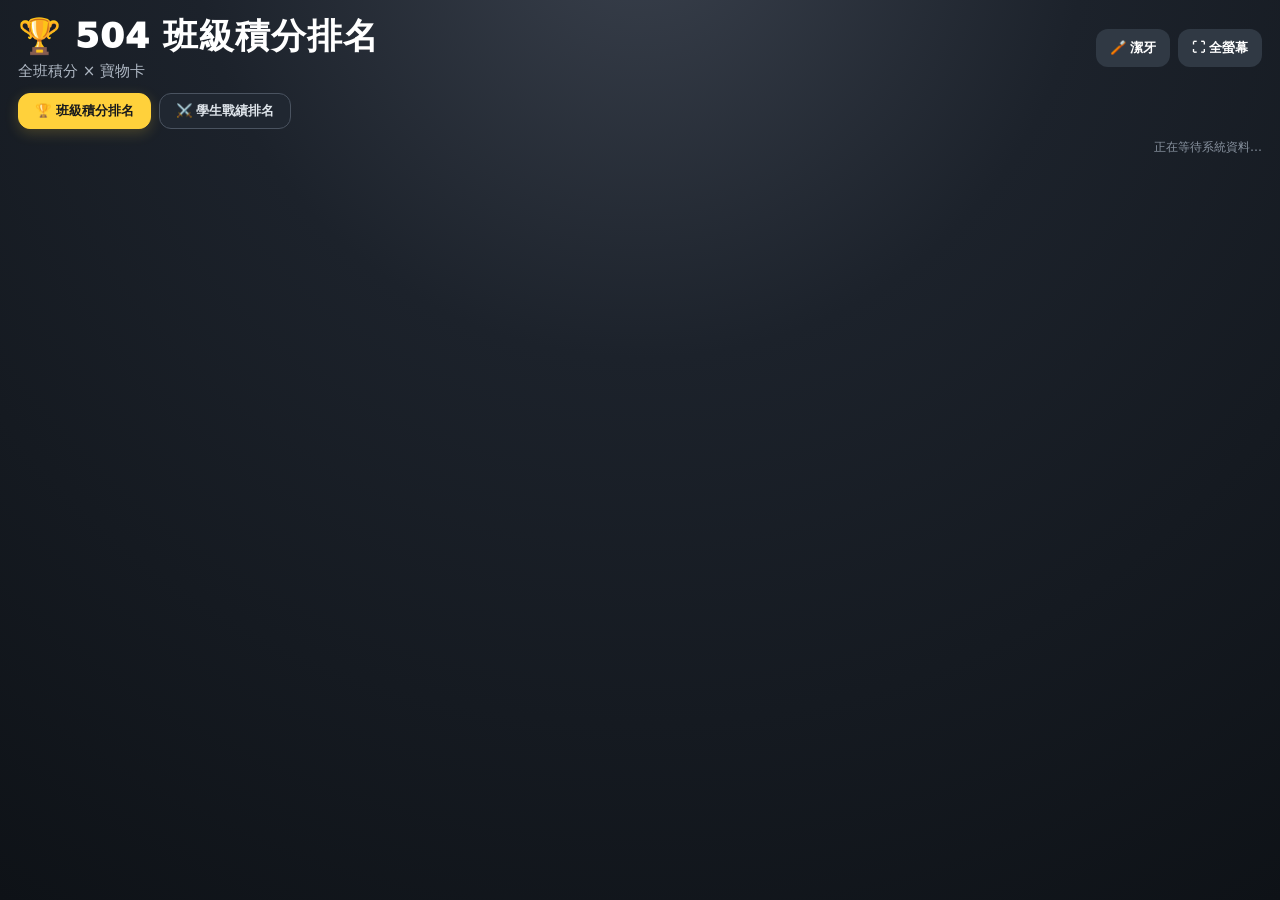
==== display.html @ ac0d9535 "13" ====
<!doctype html>
<html lang="zh-Hant">
<head>
<meta charset="utf-8"><meta name="viewport" content="width=device-width,initial-scale=1">
<title>504 班級榮譽榜</title>
<style>
*{box-sizing:border-box}html,body{margin:0;min-height:100%;font-family:"Microsoft JhengHei",system-ui,sans-serif;background:#11151b;color:#fff}
body{overflow:hidden}.board-wrap{height:100vh;padding:18px 26px;display:flex;flex-direction:column;background:radial-gradient(circle at 50% -10%,#3a414d 0,#1c222b 38%,#0e1217 100%)}
.board-head{display:flex;justify-content:space-between;align-items:center;gap:16px;flex:0 0 auto}.title{font-size:clamp(28px,2.7vw,46px);font-weight:1000;letter-spacing:1px}.sub{color:#aeb7c3;font-size:15px;margin-top:2px}.actions{display:flex;gap:8px}.btn{border:0;border-radius:12px;padding:10px 14px;background:#303944;color:#fff;font-weight:900;cursor:pointer}.btn.active{background:#ffc928;color:#16191d}.btn:hover{filter:brightness(1.1)}
.tabs{display:flex;gap:8px;margin:12px 0 10px;flex:0 0 auto}.tab{border:1px solid #4a5360;background:#202731;color:#dfe5eb;border-radius:12px;padding:8px 16px;font-weight:900;cursor:pointer}.tab.active{background:#ffd13b;color:#17191d;border-color:#ffd13b;box-shadow:0 4px 14px #ffd13b33}
.status{text-align:right;color:#87919e;font-size:12px;height:18px;flex:0 0 auto}
.grid{display:grid!important;grid-template-columns:repeat(6,minmax(0,1fr))!important;grid-auto-rows:minmax(0,1fr);gap:9px;flex:1;min-height:0;overflow:hidden}
.card{position:relative;min-width:0;min-height:0;overflow:hidden;border:1px solid #3b434e;border-radius:16px;padding:9px;background:linear-gradient(145deg,#252b34,#181d24);box-shadow:0 5px 18px #0007;display:grid;grid-template-columns:42px 54px minmax(0,1fr);grid-template-rows:auto auto 1fr;column-gap:8px;align-items:center}
.card.top1{border:2px solid #ffd43b;background:linear-gradient(145deg,#3a321d,#1b1f25)}.card.top2{border-color:#d9e0e7}.card.top3{border-color:#c98f55}
.rank{font-size:20px;font-weight:1000;text-align:center;align-self:start;padding-top:3px}.ranknum{font-size:16px;color:#aab3be}.avatar{width:54px!important;height:54px!important;min-width:54px!important;max-width:54px!important;min-height:54px!important;max-height:54px!important;border-radius:50%;object-fit:cover;display:block;border:3px solid #697481!important;grid-row:1/3}.top1 .avatar{border-color:#ffd43b!important}.info{min-width:0}.seat{font-size:11px;color:#89939f}.name{font-size:17px;font-weight:1000;white-space:nowrap;overflow:hidden;text-overflow:ellipsis}.bigscore{font-size:clamp(28px,2.2vw,42px);font-weight:1000;line-height:1;white-space:nowrap;color:#ffd43b}.bigscore small{font-size:12px;color:#aeb7c3;margin-left:2px}.stats{grid-column:2/4;font-size:11px;color:#aeb7c3;white-space:nowrap;overflow:hidden;text-overflow:ellipsis;margin-top:2px}.prizes{grid-column:1/4;display:flex;flex-wrap:wrap;align-content:flex-start;gap:4px;overflow:hidden;max-height:31px;margin-top:2px}.prize{font-size:10px;line-height:1;padding:5px 7px;border-radius:999px;background:linear-gradient(90deg,#503e09,#332a10);border:1px solid #9f7d20;color:#ffe27a;font-weight:900;white-space:nowrap}.empty{font-size:10px;color:#68727f}
.battle-score{color:#7dd3fc}.win{color:#7ee787}.loss{color:#ff8f8f}
@media(max-width:1400px){.board-wrap{padding:14px 18px}.card{grid-template-columns:34px 46px minmax(0,1fr);padding:7px;gap:6px}.avatar{width:46px!important;height:46px!important;min-width:46px!important;max-width:46px!important;min-height:46px!important;max-height:46px!important}.name{font-size:15px}.bigscore{font-size:30px}}
@media(max-width:1000px){body{overflow:auto}.board-wrap{height:auto;min-height:100vh}.grid{grid-template-columns:repeat(3,minmax(0,1fr))!important;grid-auto-rows:120px}.status{height:auto}.actions{flex-wrap:wrap}}
</style></head>
<body>
<div class="board-wrap">
<header class="board-head"><div><div class="title" id="title">🏆 504 班級積分排名</div><div class="sub" id="subtitle">全班積分 × 寶物卡</div></div><div class="actions"><button class="btn" onclick="location.href='/display/toothbrush'">🪥 潔牙</button><button class="btn" onclick="document.documentElement.requestFullscreen?.()">⛶ 全螢幕</button></div></header>
<div class="tabs"><button id="scoreTab" class="tab active" onclick="setMode('score')">🏆 班級積分排名</button><button id="battleTab" class="tab" onclick="setMode('battle')">⚔️ 學生戰績排名</button></div>
<div id="status" class="status">資料載入中…</div><main id="board" class="grid"></main>
</div>
<script>
const board=document.getElementById('board'),statusEl=document.getElementById('status');let mode='score';let latest=[];
function avatar(x){return `/static/avatars/${String(x.seat).padStart(2,'0')}.jpg`}
function esc(v){return String(v??'').replace(/[&<>'"]/g,c=>({'&':'&amp;','<':'&lt;','>':'&gt;',"'":'&#39;','"':'&quot;'}[c]))}
function setMode(m){mode=m;document.getElementById('scoreTab').classList.toggle('active',m==='score');document.getElementById('battleTab').classList.toggle('active',m==='battle');render()}
function render(){
 let items=[...latest];
 if(mode==='score') items.sort((a,b)=>b.score-a.score||a.seat-b.seat); else items.sort((a,b)=>b.wins-a.wins||a.losses-b.losses||b.battle_score-a.battle_score||a.seat-b.seat);
 document.getElementById('title').textContent=mode==='score'?'🏆 504 班級積分排名':'⚔️ 504 學生戰績排名';
 document.getElementById('subtitle').textContent=mode==='score'?'全班積分 × 寶物卡':'對戰勝敗 × 戰力 × 班級積分';
 board.innerHTML=items.map((x,i)=>{
   const rank=i+1, medal=rank<=3?['🥇','🥈','🥉'][rank-1]:`<span class="ranknum">${rank}</span>`;
   const prizes=(x.cards||[]).slice(0,4).map(p=>`<span class="prize">🎁 ${esc(p.name)}</span>`).join('')||'<span class="empty">尚無寶物卡</span>';
   const main=mode==='score'?`<div class="bigscore">${x.score}<small>分</small></div>`:`<div class="bigscore battle-score">${x.battle_score}<small>戰力</small></div>`;
   const stats=mode==='score'?`戰績 ${x.wins} 勝 ${x.losses} 敗　｜　HP ${x.hp}`:`<span class="win">勝 ${x.wins}</span>　<span class="loss">敗 ${x.losses}</span>　｜　積分 ${x.score} 分`;
   return `<article class="card ${rank<=3?'top'+rank:''}"><div class="rank">${medal}</div><img class="avatar" src="${avatar(x)}" onerror="this.style.display='none'"><div class="info"><div class="seat">${String(x.seat).padStart(2,'0')} 號</div><div class="name">${esc(x.name)}</div>${main}</div><div class="stats">${stats}</div><div class="prizes">${prizes}</div></article>`;
 }).join('');
}
async function load(){try{const r=await fetch('/api/display/leaderboard?mode='+mode,{cache:'no-store'});const d=await r.json();if(!r.ok)throw Error(d.error||'載入失敗');latest=d.items||[];statusEl.textContent='每 5 秒自動更新　｜　共 '+latest.length+' 位學生';render()}catch(e){statusEl.textContent='正在等待系統資料…'}}
load();setInterval(load,5000);
</script></body></html>
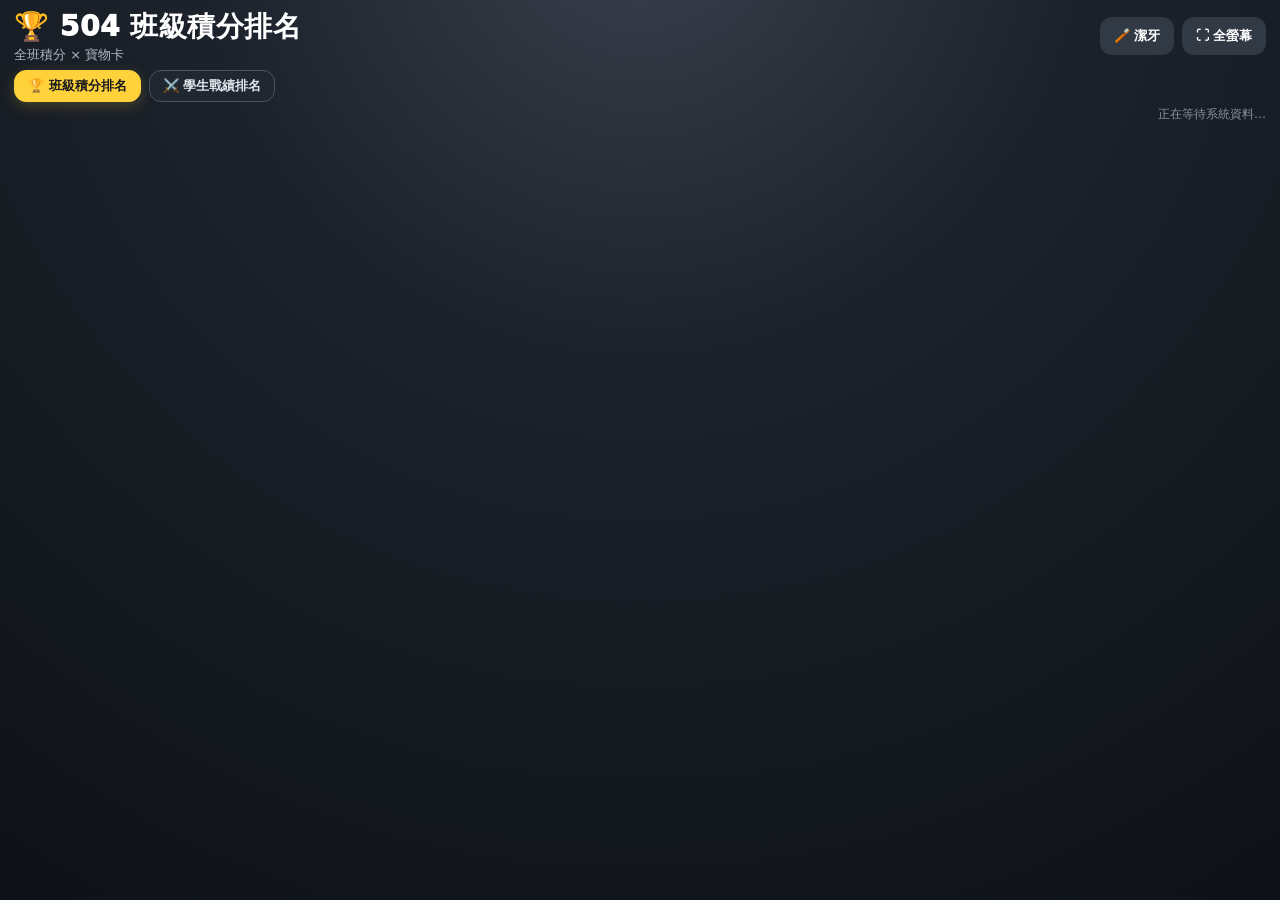
==== commit 396a5fdd: "Add files via upload" ====
--- a/display.html
+++ b/display.html
@@ -5,16 +5,16 @@
 <title>504 班級榮譽榜</title>
 <style>
 *{box-sizing:border-box}html,body{margin:0;min-height:100%;font-family:"Microsoft JhengHei",system-ui,sans-serif;background:#11151b;color:#fff}
-body{overflow:hidden}.board-wrap{height:100vh;padding:18px 26px;display:flex;flex-direction:column;background:radial-gradient(circle at 50% -10%,#3a414d 0,#1c222b 38%,#0e1217 100%)}
-.board-head{display:flex;justify-content:space-between;align-items:center;gap:16px;flex:0 0 auto}.title{font-size:clamp(28px,2.7vw,46px);font-weight:1000;letter-spacing:1px}.sub{color:#aeb7c3;font-size:15px;margin-top:2px}.actions{display:flex;gap:8px}.btn{border:0;border-radius:12px;padding:10px 14px;background:#303944;color:#fff;font-weight:900;cursor:pointer}.btn.active{background:#ffc928;color:#16191d}.btn:hover{filter:brightness(1.1)}
-.tabs{display:flex;gap:8px;margin:12px 0 10px;flex:0 0 auto}.tab{border:1px solid #4a5360;background:#202731;color:#dfe5eb;border-radius:12px;padding:8px 16px;font-weight:900;cursor:pointer}.tab.active{background:#ffd13b;color:#17191d;border-color:#ffd13b;box-shadow:0 4px 14px #ffd13b33}
+body{overflow:hidden}.board-wrap{height:100vh;padding:10px 18px;display:flex;flex-direction:column;background:radial-gradient(circle at 50% -10%,#3a414d 0,#1c222b 38%,#0e1217 100%)}
+.board-head{display:flex;justify-content:space-between;align-items:center;gap:16px;flex:0 0 auto}.title{font-size:clamp(24px,2.2vw,38px);font-weight:1000;letter-spacing:.5px}.sub{color:#aeb7c3;font-size:13px;margin-top:0}.actions{display:flex;gap:8px}.btn{border:0;border-radius:12px;padding:10px 14px;background:#303944;color:#fff;font-weight:900;cursor:pointer}.btn.active{background:#ffc928;color:#16191d}.btn:hover{filter:brightness(1.1)}
+.tabs{display:flex;gap:8px;margin:6px 0 4px;flex:0 0 auto}.tab{border:1px solid #4a5360;background:#202731;color:#dfe5eb;border-radius:12px;padding:6px 13px;font-weight:900;cursor:pointer}.tab.active{background:#ffd13b;color:#17191d;border-color:#ffd13b;box-shadow:0 4px 14px #ffd13b33}
 .status{text-align:right;color:#87919e;font-size:12px;height:18px;flex:0 0 auto}
 .grid{display:grid!important;grid-template-columns:repeat(6,minmax(0,1fr))!important;grid-auto-rows:minmax(0,1fr);gap:9px;flex:1;min-height:0;overflow:hidden}
-.card{position:relative;min-width:0;min-height:0;overflow:hidden;border:1px solid #3b434e;border-radius:16px;padding:9px;background:linear-gradient(145deg,#252b34,#181d24);box-shadow:0 5px 18px #0007;display:grid;grid-template-columns:42px 54px minmax(0,1fr);grid-template-rows:auto auto 1fr;column-gap:8px;align-items:center}
+.card{position:relative;min-width:0;min-height:0;overflow:hidden;border:1px solid #3b434e;border-radius:16px;padding:8px;background:linear-gradient(145deg,#252b34,#181d24);box-shadow:0 5px 18px #0007;display:grid;grid-template-columns:42px 54px minmax(0,1fr);grid-template-rows:auto auto 1fr;column-gap:8px;align-items:center}
 .card.top1{border:2px solid #ffd43b;background:linear-gradient(145deg,#3a321d,#1b1f25)}.card.top2{border-color:#d9e0e7}.card.top3{border-color:#c98f55}
-.rank{font-size:20px;font-weight:1000;text-align:center;align-self:start;padding-top:3px}.ranknum{font-size:16px;color:#aab3be}.avatar{width:54px!important;height:54px!important;min-width:54px!important;max-width:54px!important;min-height:54px!important;max-height:54px!important;border-radius:50%;object-fit:cover;display:block;border:3px solid #697481!important;grid-row:1/3}.top1 .avatar{border-color:#ffd43b!important}.info{min-width:0}.seat{font-size:11px;color:#89939f}.name{font-size:17px;font-weight:1000;white-space:nowrap;overflow:hidden;text-overflow:ellipsis}.bigscore{font-size:clamp(28px,2.2vw,42px);font-weight:1000;line-height:1;white-space:nowrap;color:#ffd43b}.bigscore small{font-size:12px;color:#aeb7c3;margin-left:2px}.stats{grid-column:2/4;font-size:11px;color:#aeb7c3;white-space:nowrap;overflow:hidden;text-overflow:ellipsis;margin-top:2px}.prizes{grid-column:1/4;display:flex;flex-wrap:wrap;align-content:flex-start;gap:4px;overflow:hidden;max-height:31px;margin-top:2px}.prize{font-size:10px;line-height:1;padding:5px 7px;border-radius:999px;background:linear-gradient(90deg,#503e09,#332a10);border:1px solid #9f7d20;color:#ffe27a;font-weight:900;white-space:nowrap}.empty{font-size:10px;color:#68727f}
+.rank{font-size:20px;font-weight:1000;text-align:center;align-self:start;padding-top:3px}.ranknum{font-size:16px;color:#aab3be}.avatar{width:54px!important;height:54px!important;min-width:54px!important;max-width:54px!important;min-height:54px!important;max-height:54px!important;border-radius:50%;object-fit:cover;display:block;border:3px solid #697481!important;grid-row:1/3}.top1 .avatar{border-color:#ffd43b!important}.info{min-width:0}.seat{font-size:11px;color:#89939f}.name{font-size:21px;font-weight:1000;white-space:nowrap;overflow:hidden;text-overflow:ellipsis}.bigscore{font-size:clamp(34px,2.7vw,48px);font-weight:1000;line-height:1;white-space:nowrap;color:#ffd43b}.bigscore small{font-size:12px;color:#aeb7c3;margin-left:2px}.stats{grid-column:2/4;font-size:11px;color:#aeb7c3;white-space:nowrap;overflow:hidden;text-overflow:ellipsis;margin-top:2px}.prizes{grid-column:1/4;display:flex;flex-wrap:wrap;align-content:flex-start;gap:4px;overflow:hidden;max-height:31px;margin-top:2px}.prize{font-size:10px;line-height:1;padding:5px 7px;border-radius:999px;background:linear-gradient(90deg,#503e09,#332a10);border:1px solid #9f7d20;color:#ffe27a;font-weight:900;white-space:nowrap}.empty{font-size:10px;color:#68727f}
 .battle-score{color:#7dd3fc}.win{color:#7ee787}.loss{color:#ff8f8f}
-@media(max-width:1400px){.board-wrap{padding:14px 18px}.card{grid-template-columns:34px 46px minmax(0,1fr);padding:7px;gap:6px}.avatar{width:46px!important;height:46px!important;min-width:46px!important;max-width:46px!important;min-height:46px!important;max-height:46px!important}.name{font-size:15px}.bigscore{font-size:30px}}
+@media(max-width:1400px){.board-wrap{padding:8px 14px}.card{grid-template-columns:32px 46px minmax(0,1fr);padding:6px;gap:5px}.avatar{width:46px!important;height:46px!important;min-width:46px!important;max-width:46px!important;min-height:46px!important;max-height:46px!important}.name{font-size:19px}.bigscore{font-size:38px}}
 @media(max-width:1000px){body{overflow:auto}.board-wrap{height:auto;min-height:100vh}.grid{grid-template-columns:repeat(3,minmax(0,1fr))!important;grid-auto-rows:120px}.status{height:auto}.actions{flex-wrap:wrap}}
 </style></head>
 <body>
@@ -25,7 +25,7 @@
 </div>
 <script>
 const board=document.getElementById('board'),statusEl=document.getElementById('status');let mode='score';let latest=[];
-function avatar(x){return `/static/avatars/${String(x.seat).padStart(2,'0')}.jpg`}
+function avatar(x){const file=x.account==='teacher01'?'teacher.jpg':`${String(x.seat).padStart(2,'0')}.jpg`;return `/static/avatars/${file}`}
 function esc(v){return String(v??'').replace(/[&<>'"]/g,c=>({'&':'&amp;','<':'&lt;','>':'&gt;',"'":'&#39;','"':'&quot;'}[c]))}
 function setMode(m){mode=m;document.getElementById('scoreTab').classList.toggle('active',m==='score');document.getElementById('battleTab').classList.toggle('active',m==='battle');render()}
 function render(){
